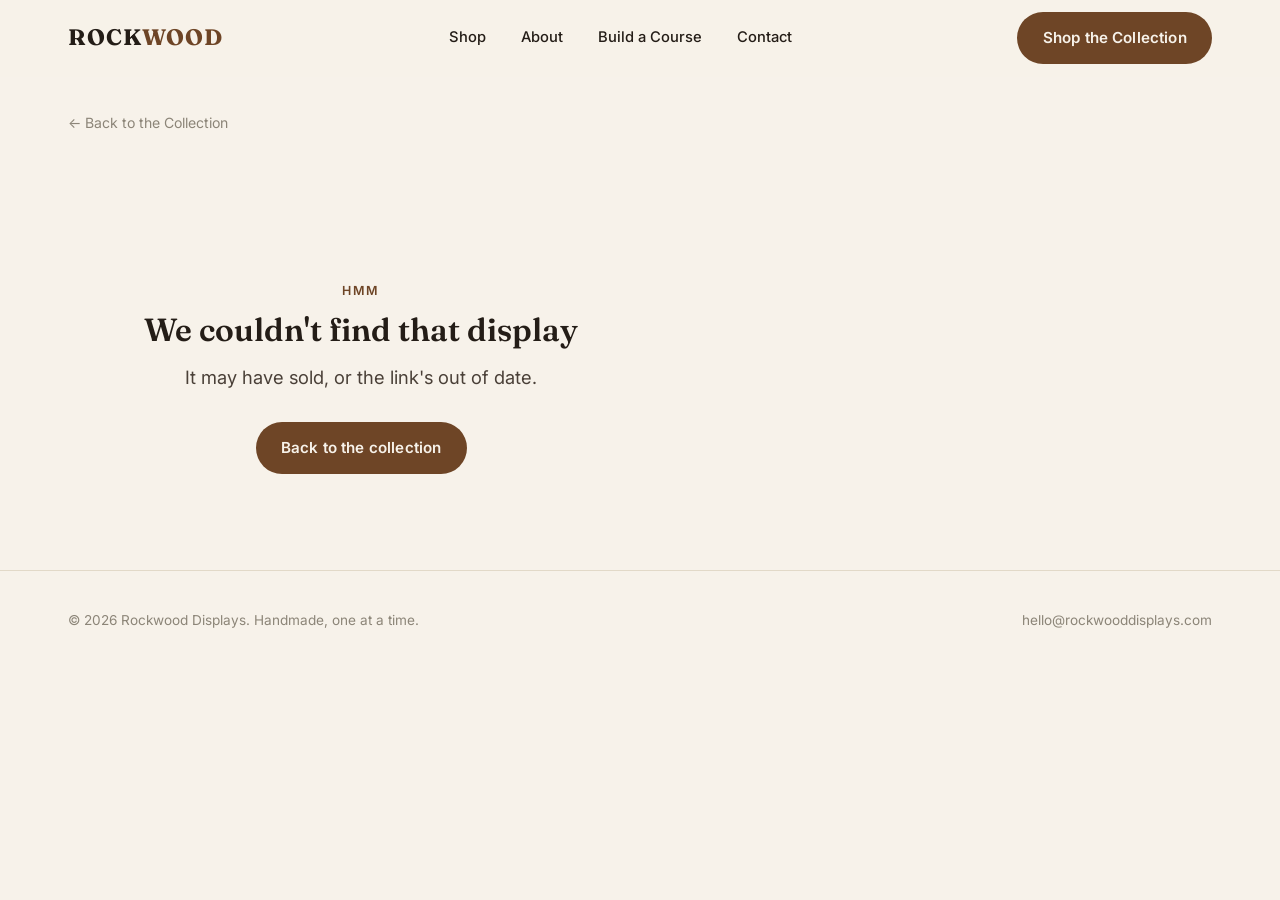
==== product.html @ 6c80e399 "Initial commit: Rockwood Displays website" ====
<!doctype html>
<html lang="en">
<head>
<meta charset="UTF-8">
<meta name="viewport" content="width=device-width, initial-scale=1">
<title>Rockwood Displays</title>
<meta name="description" content="A one-of-a-kind, handmade wood-and-stone display obstacle for mini and micro RC crawlers.">

<link rel="icon" href="images/favicon-32.png" sizes="32x32">
<link rel="apple-touch-icon" href="images/apple-touch-icon.png">

<link rel="preconnect" href="https://fonts.googleapis.com">
<link rel="preconnect" href="https://fonts.gstatic.com" crossorigin>
<link href="https://fonts.googleapis.com/css2?family=Fraunces:ital,opsz,wght@0,9..144,500;0,9..144,600;0,9..144,700;1,9..144,500&family=Inter:wght@400;500;600&display=swap" rel="stylesheet">

<link rel="stylesheet" href="css/styles.css">
</head>
<body>

<header class="site-header">
  <div class="wrap nav">
    <a class="logo" href="index.html">ROCK<span>WOOD</span></a>
    <nav>
      <ul class="nav-links">
        <li><a href="index.html#shop">Shop</a></li>
        <li><a href="index.html#about">About</a></li>
        <li><a href="index.html#course">Build a Course</a></li>
        <li><a href="index.html#contact">Contact</a></li>
      </ul>
    </nav>
    <a class="btn btn-primary nav-cta" href="index.html#shop">Shop the Collection</a>
    <button class="nav-toggle" aria-label="Toggle menu" aria-expanded="false">
      <svg width="24" height="24" viewBox="0 0 24 24" fill="none" stroke="currentColor" stroke-width="2" stroke-linecap="round"><line x1="3" y1="6" x2="21" y2="6"/><line x1="3" y1="12" x2="21" y2="12"/><line x1="3" y1="18" x2="21" y2="18"/></svg>
    </button>
  </div>
</header>

<main class="wrap">
  <p class="breadcrumb"><a href="index.html#shop">&larr; Back to the Collection</a></p>

  <div class="product-detail" data-product-detail>
    <!-- rendered by js/main.js from js/products.js, based on ?id= in the URL -->
    <noscript>Enable JavaScript to view this listing, or visit the collection page for the full product info.</noscript>
  </div>
</main>

<footer class="site-footer">
  <div class="wrap" style="display:flex; flex-wrap:wrap; gap:1rem; justify-content:space-between; width:100%;">
    <span>&copy; <span id="year"></span> Rockwood Displays. Handmade, one at a time.</span>
    <span><a href="mailto:hello@rockwooddisplays.com">hello@rockwooddisplays.com</a></span>
  </div>
</footer>

<script src="js/products.js"></script>
<script src="js/main.js"></script>
<script>document.getElementById("year").textContent = new Date().getFullYear();</script>
</body>
</html>
---- css/styles.css ----
/* ==========================================================================
   Rockwood Displays — stylesheet
   Palette: warm cream / walnut brown / stone grey, echoing the rock + wood
   materials in the product itself.
   ========================================================================== */

:root {
  --cream:        #f7f2ea;
  --cream-deep:   #efe7d9;
  --ink:          #241d17;
  --ink-soft:     #4a4038;
  --walnut:       #6e4526;
  --walnut-dark:  #4f3119;
  --stone:        #8c8578;
  --stone-light:  #d9d2c4;
  --line:         #e2d9c8;

  --font-display: "Fraunces", Georgia, "Times New Roman", serif;
  --font-body: "Inter", -apple-system, BlinkMacSystemFont, "Segoe UI", sans-serif;

  --max-width: 1240px;
  --gutter: clamp(1.25rem, 4vw, 3rem);
}

* { box-sizing: border-box; }

html { scroll-behavior: smooth; }

body {
  margin: 0;
  background: var(--cream);
  color: var(--ink);
  font-family: var(--font-body);
  font-size: 16px;
  line-height: 1.6;
  -webkit-font-smoothing: antialiased;
}

img { max-width: 100%; display: block; }

a { color: inherit; text-decoration: none; }

.wrap {
  max-width: var(--max-width);
  margin: 0 auto;
  padding-left: var(--gutter);
  padding-right: var(--gutter);
}

h1, h2, h3, h4 {
  font-family: var(--font-display);
  font-weight: 600;
  line-height: 1.1;
  margin: 0 0 .5em;
  color: var(--ink);
}

p { margin: 0 0 1em; }

.eyebrow {
  display: inline-block;
  font-size: .78rem;
  letter-spacing: .14em;
  text-transform: uppercase;
  color: var(--walnut);
  font-weight: 600;
  margin-bottom: .9em;
}

.lede {
  font-size: 1.15rem;
  color: var(--ink-soft);
  max-width: 46ch;
}

/* ---------- buttons ---------- */

.btn {
  display: inline-flex;
  align-items: center;
  gap: .5em;
  padding: .85em 1.6em;
  border-radius: 999px;
  font-family: var(--font-body);
  font-weight: 600;
  font-size: .95rem;
  letter-spacing: .01em;
  border: 1px solid transparent;
  cursor: pointer;
  transition: background .2s ease, color .2s ease, border-color .2s ease, transform .15s ease;
}

.btn-primary {
  background: var(--walnut);
  color: var(--cream);
}
.btn-primary:hover { background: var(--walnut-dark); transform: translateY(-1px); }

.btn-outline {
  background: transparent;
  color: var(--ink);
  border-color: var(--ink);
}
.btn-outline:hover { background: var(--ink); color: var(--cream); }

.btn-light {
  background: var(--cream);
  color: var(--ink);
}
.btn-light:hover { background: var(--cream-deep); }

/* ---------- header / nav ---------- */

.site-header {
  position: sticky;
  top: 0;
  z-index: 50;
  background: rgba(247, 242, 234, .82);
  backdrop-filter: saturate(140%) blur(10px);
  border-bottom: 1px solid transparent;
  transition: border-color .25s ease, background .25s ease;
}
.site-header.is-scrolled {
  border-bottom-color: var(--line);
  background: rgba(247, 242, 234, .96);
}

.nav {
  display: flex;
  align-items: center;
  justify-content: space-between;
  height: 76px;
}

.logo {
  font-family: var(--font-display);
  font-weight: 700;
  font-size: 1.4rem;
  letter-spacing: .04em;
  color: var(--ink);
}
.logo span { color: var(--walnut); }

.nav-links {
  display: flex;
  gap: 2.2rem;
  list-style: none;
  margin: 0;
  padding: 0;
  font-size: .92rem;
  font-weight: 500;
}
.nav-links a {
  position: relative;
  padding: .3em 0;
}
.nav-links a::after {
  content: "";
  position: absolute;
  left: 0; right: 0; bottom: -2px;
  height: 1px;
  background: var(--walnut);
  transform: scaleX(0);
  transform-origin: left;
  transition: transform .2s ease;
}
.nav-links a:hover::after { transform: scaleX(1); }

.nav-cta { display: none; }
@media (min-width: 700px) {
  .nav-cta { display: inline-flex; }
}

.nav-toggle {
  display: inline-flex;
  background: none;
  border: none;
  cursor: pointer;
  padding: .4em;
}
@media (min-width: 700px) {
  .nav-toggle { display: none; }
  .nav-links { display: flex !important; }
}
.nav-links { display: none; }
@media (min-width: 700px) { .nav-links { display: flex; } }
.nav-links.is-open { display: flex; }
@media (max-width: 699px) {
  .nav-links.is-open {
    position: absolute;
    top: 76px; left: 0; right: 0;
    flex-direction: column;
    background: var(--cream);
    border-bottom: 1px solid var(--line);
    padding: 1.2rem var(--gutter) 1.6rem;
    gap: 1.1rem;
  }
}

/* ---------- hero ---------- */

.hero {
  position: relative;
  min-height: 88vh;
  display: flex;
  align-items: flex-end;
  overflow: hidden;
  background: var(--ink);
}
.hero-media {
  position: absolute;
  inset: 0;
}
.hero-media img {
  width: 100%;
  height: 100%;
  object-fit: cover;
  object-position: 62% 30%;
}
.hero-media::after {
  content: "";
  position: absolute;
  inset: 0;
  background: linear-gradient(180deg, rgba(20,14,8,.15) 0%, rgba(20,14,8,.05) 35%, rgba(20,14,8,.78) 100%);
}
.hero-content {
  position: relative;
  color: var(--cream);
  padding: 3.5rem var(--gutter) 4rem;
  max-width: 780px;
}
.hero-content .eyebrow { color: var(--stone-light); }
.hero h1 {
  color: var(--cream);
  font-size: clamp(2.4rem, 5.5vw, 4rem);
  max-width: 14ch;
}
.hero .lede {
  color: var(--stone-light);
  font-size: 1.15rem;
  max-width: 48ch;
  margin-bottom: 1.8em;
}
.hero-actions { display: flex; gap: 1rem; flex-wrap: wrap; }

/* ---------- section rhythm ---------- */

section { padding: 5.5rem 0; }
.section-head {
  max-width: 640px;
  margin-bottom: 3rem;
}
.section-head.center { margin-left: auto; margin-right: auto; text-align: center; }

.section-alt { background: var(--cream-deep); }

/* ---------- about ---------- */

.about-grid {
  display: grid;
  gap: 3rem;
  grid-template-columns: 1fr;
}
@media (min-width: 860px) {
  .about-grid { grid-template-columns: 1.1fr .9fr; align-items: center; }
}
.about-copy .lede { font-size: 1.05rem; max-width: 52ch; color: var(--ink-soft); }
.about-copy p { color: var(--ink-soft); }
.about-copy p:first-of-type {
  font-family: var(--font-display);
  font-size: 1.3rem;
  color: var(--ink);
  line-height: 1.45;
}

.about-media {
  aspect-ratio: 4 / 5;
  border-radius: 18px;
  overflow: hidden;
  background: var(--stone-light);
}
.about-media img { width: 100%; height: 100%; object-fit: cover; }

/* feature grid */
.features {
  display: grid;
  gap: 1.6rem;
  grid-template-columns: repeat(2, 1fr);
  margin-top: 3.2rem;
}
@media (min-width: 700px) { .features { grid-template-columns: repeat(4, 1fr); } }

.feature-card {
  background: var(--cream);
  border: 1px solid var(--line);
  border-radius: 14px;
  padding: 1.6rem 1.5rem;
}
.feature-card .num {
  font-family: var(--font-display);
  color: var(--walnut);
  font-size: 1rem;
  font-weight: 700;
  margin-bottom: .8em;
}
.feature-card h4 { font-size: 1.02rem; margin-bottom: .4em; }
.feature-card p { color: var(--ink-soft); font-size: .92rem; margin: 0; }

/* ---------- course / modularity ---------- */

.course {
  display: grid;
  gap: 3rem;
  grid-template-columns: 1fr;
  align-items: center;
}
@media (min-width: 860px) { .course { grid-template-columns: .9fr 1.1fr; } }
.course-copy p { color: var(--ink-soft); }

.playfeatures-list {
  list-style: none;
  margin: 1.2rem 0 0;
  padding: 0;
  display: flex;
  flex-wrap: wrap;
  gap: .55rem;
}
.playfeatures-list li {
  border: 1px solid var(--line);
  background: var(--cream);
  padding: .5em 1em;
  border-radius: 999px;
  font-size: .86rem;
  color: var(--ink-soft);
}

.course-card {
  background: var(--ink);
  color: var(--cream);
  border-radius: 18px;
  padding: 2.4rem;
}
.course-card h3 { color: var(--cream); font-size: 1.4rem; }
.course-card p { color: var(--stone-light); }

/* ---------- shop grid ---------- */

.shop-grid {
  display: grid;
  gap: 2.2rem;
  grid-template-columns: 1fr;
}
@media (min-width: 620px) { .shop-grid { grid-template-columns: repeat(2, 1fr); } }
@media (min-width: 980px) { .shop-grid { grid-template-columns: repeat(3, 1fr); } }

.product-card {
  display: block;
  group: card;
}
.product-card .thumb {
  aspect-ratio: 4 / 5;
  border-radius: 16px;
  overflow: hidden;
  background: var(--stone-light);
  margin-bottom: 1.1rem;
  position: relative;
}
.product-card .thumb img {
  width: 100%;
  height: 100%;
  object-fit: cover;
  transition: transform .5s ease;
}
.product-card:hover .thumb img { transform: scale(1.045); }
.product-card .badge {
  position: absolute;
  top: .9rem; left: .9rem;
  background: rgba(247,242,234,.92);
  color: var(--ink);
  font-size: .72rem;
  letter-spacing: .06em;
  text-transform: uppercase;
  font-weight: 600;
  padding: .35em .8em;
  border-radius: 999px;
}
.product-card h3 {
  font-size: 1.15rem;
  margin-bottom: .2em;
}
.product-card .meta {
  display: flex;
  justify-content: space-between;
  align-items: baseline;
  color: var(--ink-soft);
  font-size: .92rem;
}
.product-card .price { color: var(--walnut); font-weight: 600; }

.shop-empty {
  border: 1px dashed var(--line);
  border-radius: 16px;
  padding: 3rem;
  text-align: center;
  color: var(--ink-soft);
}

/* ---------- contact ---------- */

.contact {
  display: grid;
  gap: 2.5rem;
  grid-template-columns: 1fr;
}
@media (min-width: 780px) { .contact { grid-template-columns: 1fr 1fr; } }
.contact-panel {
  background: var(--ink);
  color: var(--cream);
  border-radius: 20px;
  padding: 2.8rem clamp(1.6rem, 4vw, 3.2rem);
}
.contact-panel h2 { color: var(--cream); }
.contact-panel p { color: var(--stone-light); }
.contact-links { display: flex; flex-direction: column; gap: .9rem; margin-top: 1.6rem; }
.contact-links a {
  font-family: var(--font-display);
  font-size: 1.15rem;
  border-bottom: 1px solid rgba(247,242,234,.3);
  padding-bottom: .3em;
  width: fit-content;
}
.contact-links a:hover { border-color: var(--cream); }

.contact-note {
  align-self: center;
  color: var(--ink-soft);
  font-size: .92rem;
  border-left: 2px solid var(--walnut);
  padding-left: 1.2rem;
}

/* ---------- footer ---------- */

.site-footer {
  border-top: 1px solid var(--line);
  padding: 2.4rem 0;
  font-size: .85rem;
  color: var(--stone);
  display: flex;
  flex-wrap: wrap;
  gap: 1rem;
  justify-content: space-between;
  align-items: center;
}
.site-footer a:hover { color: var(--walnut); }

/* ---------- product detail page ---------- */

.breadcrumb {
  padding-top: 2.2rem;
  font-size: .88rem;
  color: var(--stone);
}
.breadcrumb a:hover { color: var(--walnut); }

.product-detail {
  display: grid;
  gap: 3rem;
  grid-template-columns: 1fr;
  padding-top: 2rem;
}
@media (min-width: 900px) {
  .product-detail { grid-template-columns: 1.15fr 1fr; align-items: start; }
}

.gallery-main {
  aspect-ratio: 4 / 5;
  border-radius: 18px;
  overflow: hidden;
  background: var(--stone-light);
}
.gallery-main img { width: 100%; height: 100%; object-fit: cover; }

.gallery-thumbs {
  display: flex;
  gap: .8rem;
  margin-top: .9rem;
}
.gallery-thumbs button {
  padding: 0;
  border: 2px solid transparent;
  border-radius: 10px;
  overflow: hidden;
  width: 84px;
  height: 84px;
  cursor: pointer;
  background: var(--stone-light);
}
.gallery-thumbs button.is-active { border-color: var(--walnut); }
.gallery-thumbs img { width: 100%; height: 100%; object-fit: cover; }

.product-info .badge-row {
  display: flex;
  gap: .6rem;
  margin-bottom: 1rem;
}
.pill {
  font-size: .74rem;
  text-transform: uppercase;
  letter-spacing: .08em;
  font-weight: 600;
  padding: .4em .8em;
  border-radius: 999px;
  border: 1px solid var(--line);
  color: var(--ink-soft);
}
.product-info h1 { font-size: clamp(1.9rem, 3.4vw, 2.6rem); }
.product-info .price {
  font-size: 1.2rem;
  color: var(--walnut);
  font-weight: 600;
  margin-bottom: 1.4rem;
}
.product-info .desc p { color: var(--ink-soft); }

.specs {
  margin: 1.8rem 0;
  border-top: 1px solid var(--line);
}
.specs .row {
  display: flex;
  justify-content: space-between;
  gap: 1rem;
  padding: .85em 0;
  border-bottom: 1px solid var(--line);
  font-size: .93rem;
}
.specs .row dt { color: var(--stone); font-weight: 500; }
.specs .row dd { margin: 0; text-align: right; color: var(--ink-soft); max-width: 60%; }

.product-actions { display: flex; gap: 1rem; flex-wrap: wrap; margin-top: .5rem; }

.not-found {
  padding: 6rem 0;
  text-align: center;
}
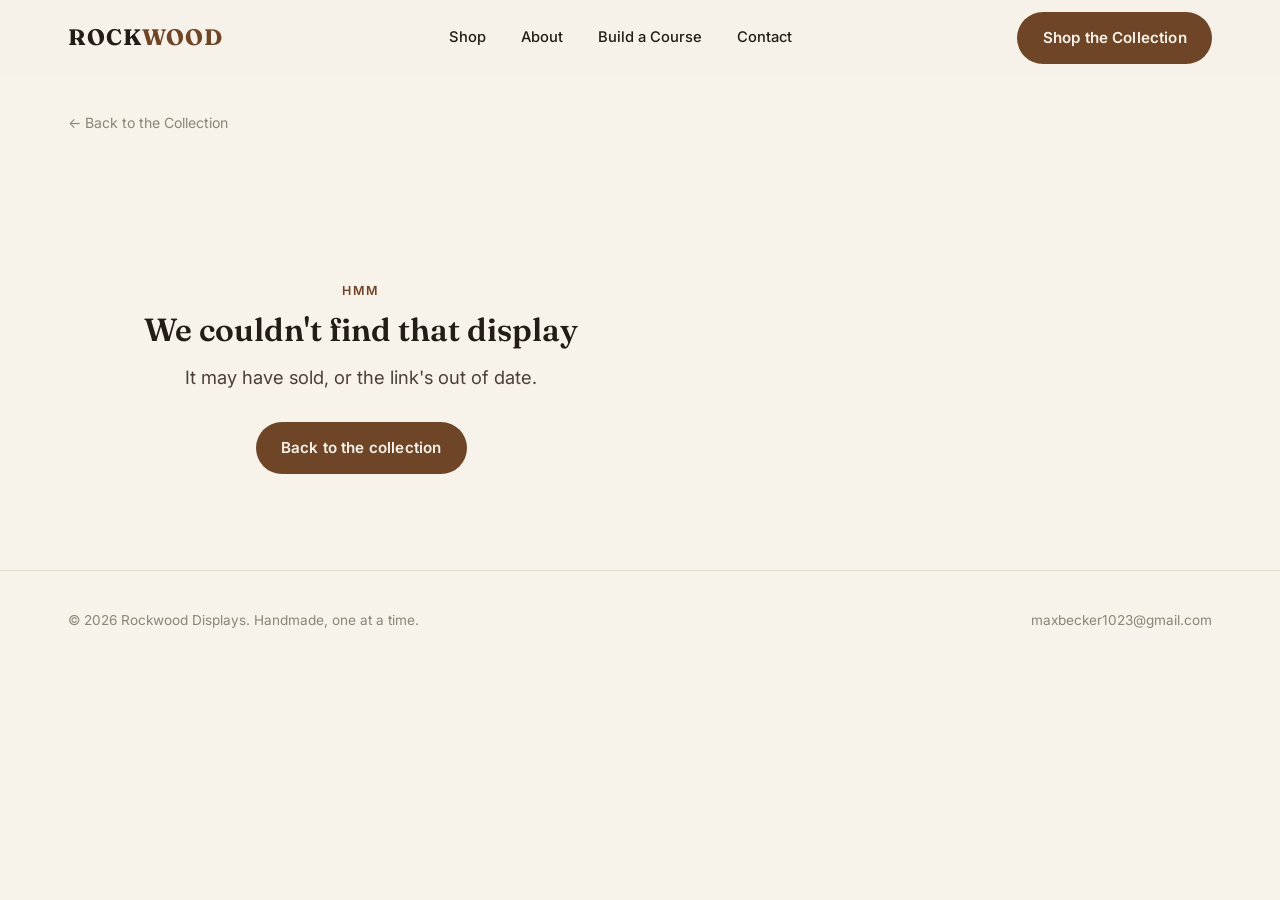
==== commit c09d22d7: "Update contact info: real email, YouTube instead of Instagram" ====
--- a/product.html
+++ b/product.html
@@ -47,7 +47,7 @@
 <footer class="site-footer">
   <div class="wrap" style="display:flex; flex-wrap:wrap; gap:1rem; justify-content:space-between; width:100%;">
     <span>&copy; <span id="year"></span> Rockwood Displays. Handmade, one at a time.</span>
-    <span><a href="mailto:hello@rockwooddisplays.com">hello@rockwooddisplays.com</a></span>
+    <span><a href="mailto:maxbecker1023@gmail.com">maxbecker1023@gmail.com</a></span>
   </div>
 </footer>
 
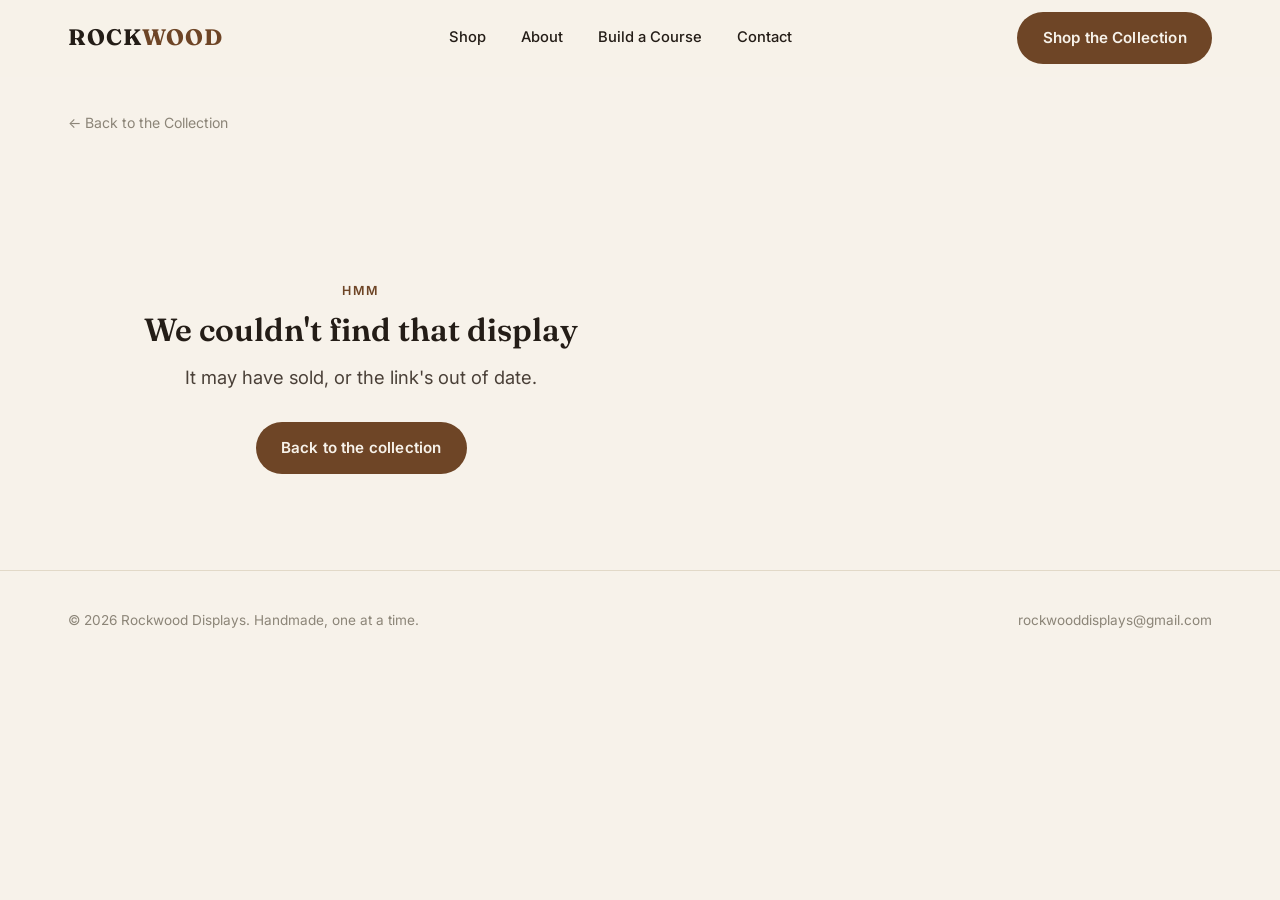
==== commit 47c2f354: "Update contact email to rockwooddisplays@gmail.com" ====
--- a/product.html
+++ b/product.html
@@ -47,7 +47,7 @@
 <footer class="site-footer">
   <div class="wrap" style="display:flex; flex-wrap:wrap; gap:1rem; justify-content:space-between; width:100%;">
     <span>&copy; <span id="year"></span> Rockwood Displays. Handmade, one at a time.</span>
-    <span><a href="mailto:maxbecker1023@gmail.com">maxbecker1023@gmail.com</a></span>
+    <span><a href="mailto:rockwooddisplays@gmail.com">rockwooddisplays@gmail.com</a></span>
   </div>
 </footer>
 
